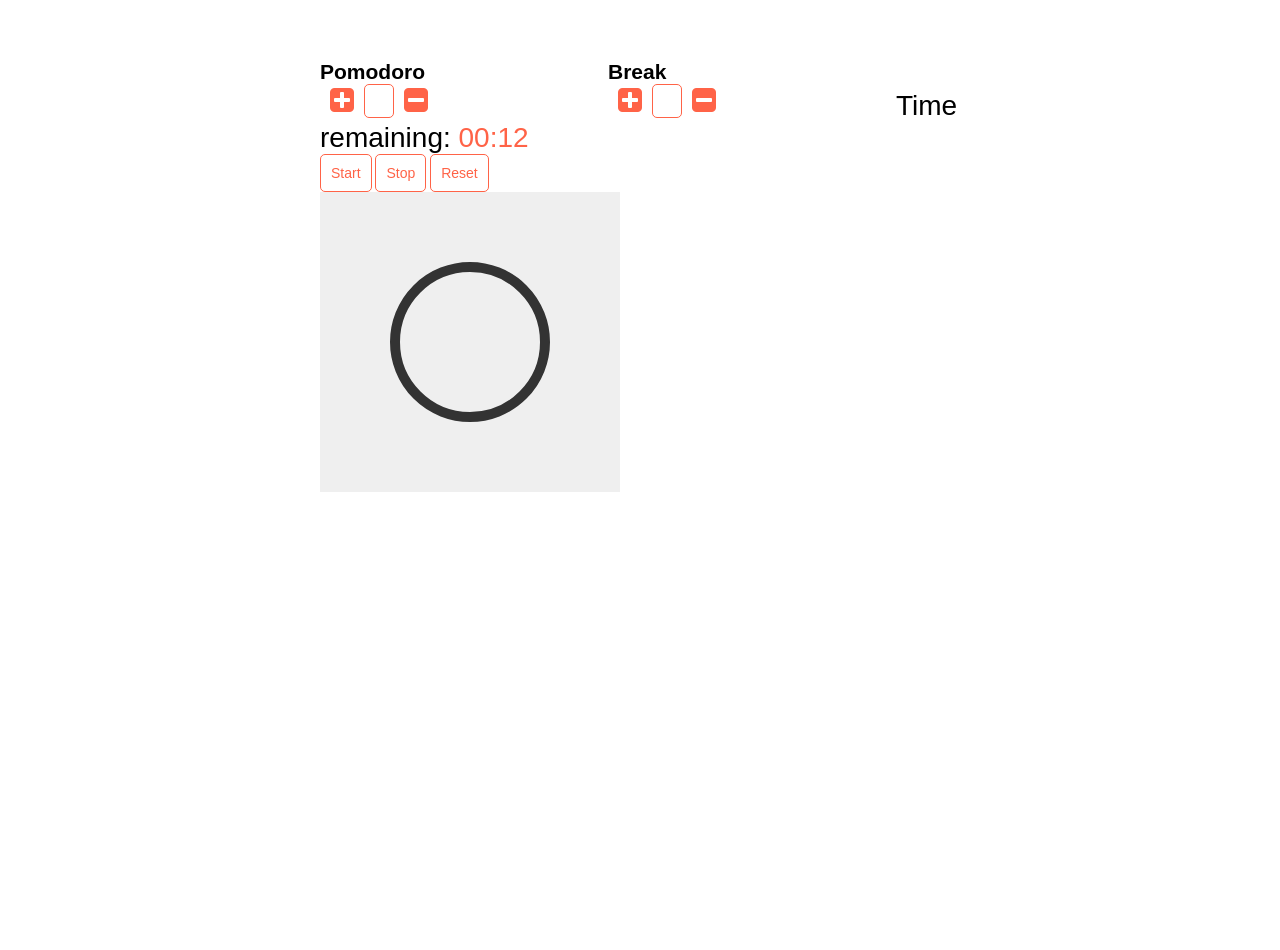
==== src/timer-16.html @ 1d11094e "Add +/- buttons" ====
<!DOCTYPE html>
<html lang="en">

<head>
  <meta charset="utf-8">
  <meta http-equiv="X-UA-Compatible" content="IE=edge">
  <meta name="viewport" content="width=device-width, initial-scale=1">
  <title></title>
  <link rel="stylesheet" href="https://maxcdn.bootstrapcdn.com/font-awesome/4.5.0/css/font-awesome.min.css">
  <link rel="stylesheet" href="css/style.css">
</head>

<body>
  <header>

  </header>

  <div class="timer-container">
    <div class="options">
      <div class="options__pomodoro">
        <h2>Pomodoro</h2>
        <h4><i class="fa fa-plus-square"></i><input id="options__pomodoro-length" type="text"></span><i class="fa fa-minus-square"></i></h4>
      </div>
      <div class="options__break">
        <h2>Break</h2>
        <h4><i class="fa fa-plus-square"></i><input id="options__break-length" type="text"></span><i class="fa fa-minus-square"></i></h4>
      </div>
    </div>

    <div id="timer">
      <p class="timer-text">Time remaining: <span id="timer1" class="timer-js"></span></p>


      <button class="start">Start</button>
      <button class="stop">Stop</button>
      <button class="reset">Reset</button>


    </div>

    <div class="circle-container">
      <svg height="300" width="300">
        <circle id="circle1" class="circle circle1" cx="150" cy="150" r="79.5774715" stroke="#ff6347" stroke-width="20" fill="none" />
        <circle id="circle2" class="circle circle2" cx="150" cy="150" r="75" stroke="#333" stroke-width="10" fill="none" />
        
      </svg>
    </div>


  </div>






  <script src="js/lib/jquery-1.11.3.min.js"></script>
  <script src="js/lib/knockout-3.2.0.min.js"></script>

  <script src="js/timer-16.js"></script>


</body>



</html>
---- src/css/style.css ----
* {
  font-family: "Helvetica Neue", "Helvetica", sans-serif;
  -webkit-box-sizing: border-box;
  -moz-box-sizing: border-box;
  -ms-box-sizing: border-box;
  box-sizing: border-box;
}

* {
  margin: 0;
  padding: 0;
}

html,
body {
  margin: 0;
  padding: 0;
  font-size: 14px;
  height: 100%;
}

p {
  font-size: 2em;
}

.timer-container {
  max-width: 50%;
  margin: 50px auto;
}

.options {
  padding: 10px 0;
  margin-bottom: 20px;
}

.options__pomodoro,
.options__break {
  width: 45%;
  float: left;
}

.timer-js {
  color: tomato;
}

.circle-container {
  width: 300px;
  height: 300px;
  background: rgba(99, 99, 99, 0.1);
  text-align: center;
  display: inline-block;
  margin-right: 10px;
}

.circle {
  stroke-dasharray: 500;
  transform: rotate(-90deg);
  transform-origin: 50%;
}

.circle1 {
  stroke-dashoffset: 0;
}

button, input {
  padding: 10px;
  border: 1px solid tomato;
  background: white;
  font-size: 1em;
  border-radius: 5px;
  color: tomato;
}

button:hover {
  cursor: pointer;
}

input {
  width: 30px;
  font-size: 2em;
  padding: 0;
}

.fa {
  font-size: 2em;
  color: tomato;
  margin: 0 10px;
}
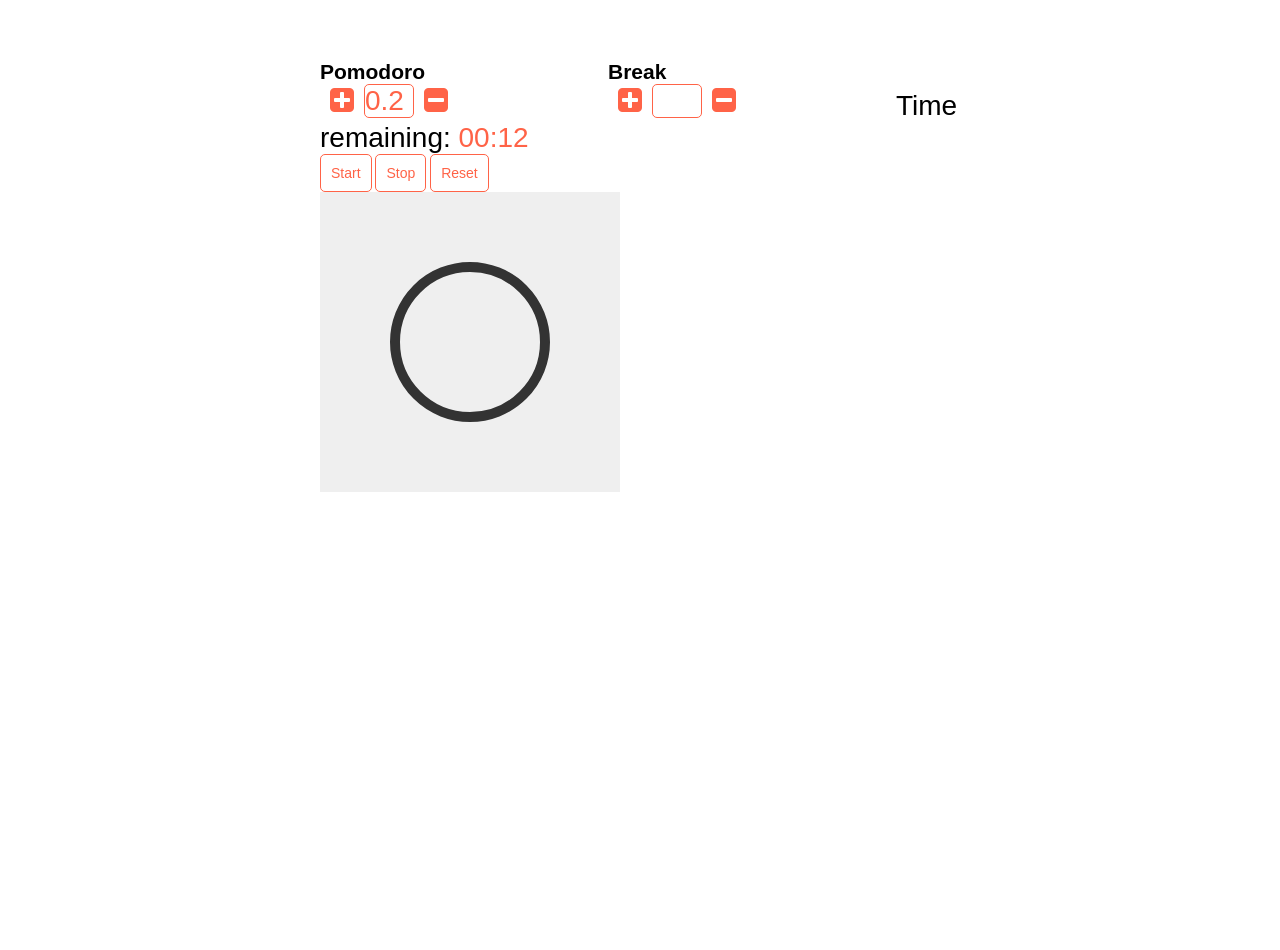
==== commit fb260277: "Experiment with KO bindings for p_input" ====
--- a/src/timer-16.html
+++ b/src/timer-16.html
@@ -10,7 +10,7 @@
   <link rel="stylesheet" href="css/style.css">
 </head>
 
-<body>
+<body class="preload">
   <header>
 
   </header>
@@ -19,7 +19,7 @@
     <div class="options">
       <div class="options__pomodoro">
         <h2>Pomodoro</h2>
-        <h4><i class="fa fa-plus-square"></i><input id="options__pomodoro-length" type="text"></span><i class="fa fa-minus-square"></i></h4>
+        <h4><i id="p-add" class="fa fa-plus-square"></i><input id="options__pomodoro-length" type="text" data-bind="value: p_input, text: p_input"></span><i class="fa fa-minus-square"></i></h4>
       </div>
       <div class="options__break">
         <h2>Break</h2>
--- a/src/css/style.css
+++ b/src/css/style.css
@@ -17,6 +17,13 @@
   padding: 0;
   font-size: 14px;
   height: 100%;
+}
+
+.preload * {
+  -webkit-transition: none !important;
+  -moz-transition: none !important;
+  -ms-transition: none !important;
+  -o-transition: none !important;
 }
 
 p {
@@ -60,9 +67,11 @@
 
 .circle1 {
   stroke-dashoffset: 0;
+  transition: stroke-dashoffset 0 linear;
 }
 
-button, input {
+button,
+input {
   padding: 10px;
   border: 1px solid tomato;
   background: white;
@@ -76,7 +85,7 @@
 }
 
 input {
-  width: 30px;
+  width: 50px;
   font-size: 2em;
   padding: 0;
 }
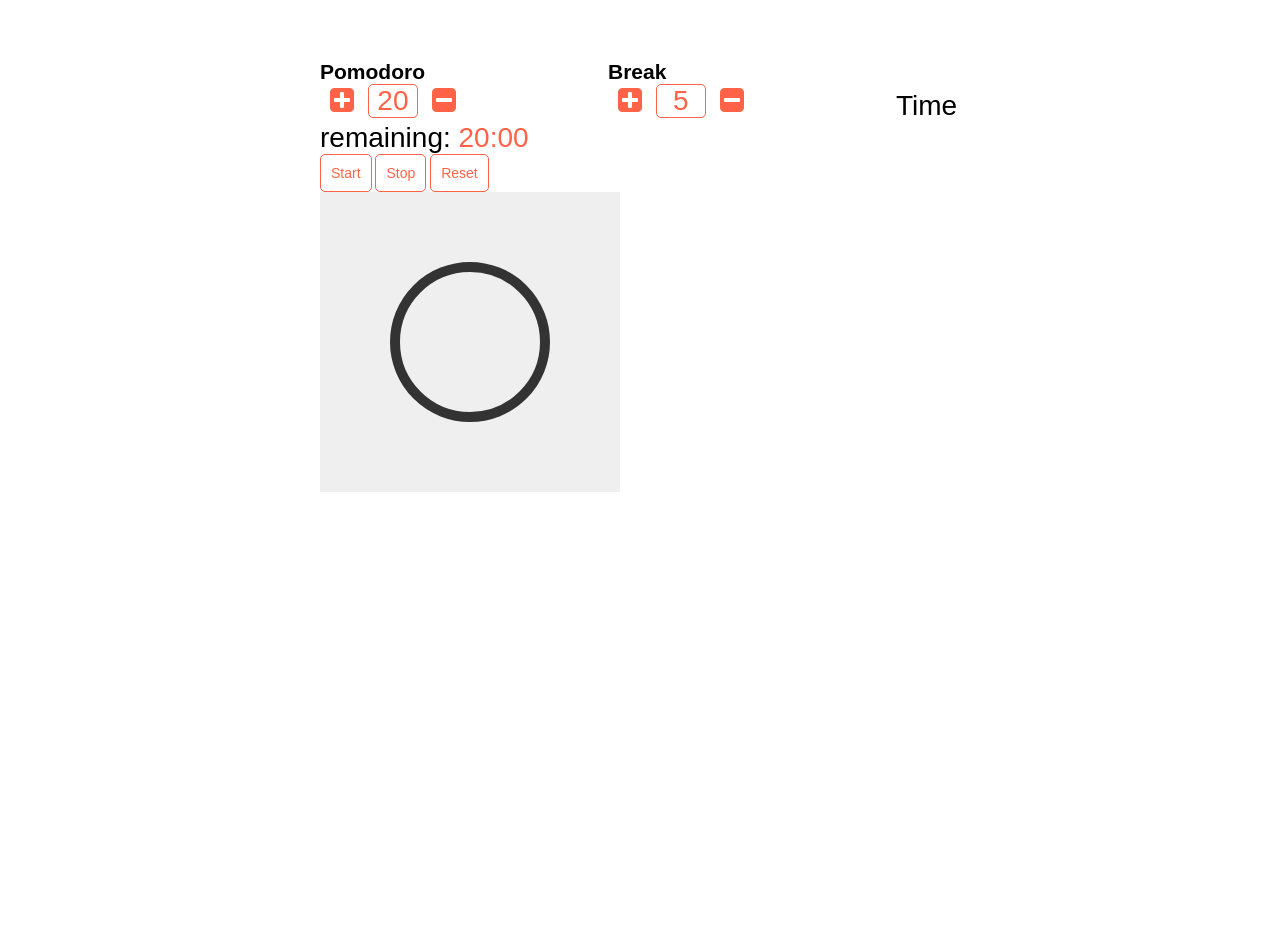
==== commit c74b0031: "Add break button functions" ====
--- a/src/timer-16.html
+++ b/src/timer-16.html
@@ -19,11 +19,19 @@
     <div class="options">
       <div class="options__pomodoro">
         <h2>Pomodoro</h2>
-        <h4><i id="p-add" class="fa fa-plus-square"></i><input id="options__pomodoro-length" type="text" data-bind="value: p_input, text: p_input"></span><i class="fa fa-minus-square"></i></h4>
+        <h4>
+          <i id="p-add" class="fa fa-plus-square"></i>
+          <input id="options__pomodoro-length" type="text" data-bind="textInput: p_input">
+          <i id="p-minus" class="fa fa-minus-square"></i>
+        </h4>
       </div>
       <div class="options__break">
         <h2>Break</h2>
-        <h4><i class="fa fa-plus-square"></i><input id="options__break-length" type="text"></span><i class="fa fa-minus-square"></i></h4>
+        <h4>
+          <i id="b-add" class="fa fa-plus-square"></i>
+          <input id="options__break-length" type="text" data-bind="textInput: b_input">
+          <i id="b-minus" class="fa fa-minus-square"></i>
+        </h4>
       </div>
     </div>
 
@@ -42,7 +50,7 @@
       <svg height="300" width="300">
         <circle id="circle1" class="circle circle1" cx="150" cy="150" r="79.5774715" stroke="#ff6347" stroke-width="20" fill="none" />
         <circle id="circle2" class="circle circle2" cx="150" cy="150" r="75" stroke="#333" stroke-width="10" fill="none" />
-        
+
       </svg>
     </div>
 
--- a/src/css/style.css
+++ b/src/css/style.css
@@ -88,6 +88,7 @@
   width: 50px;
   font-size: 2em;
   padding: 0;
+  text-align: center;
 }
 
 .fa {
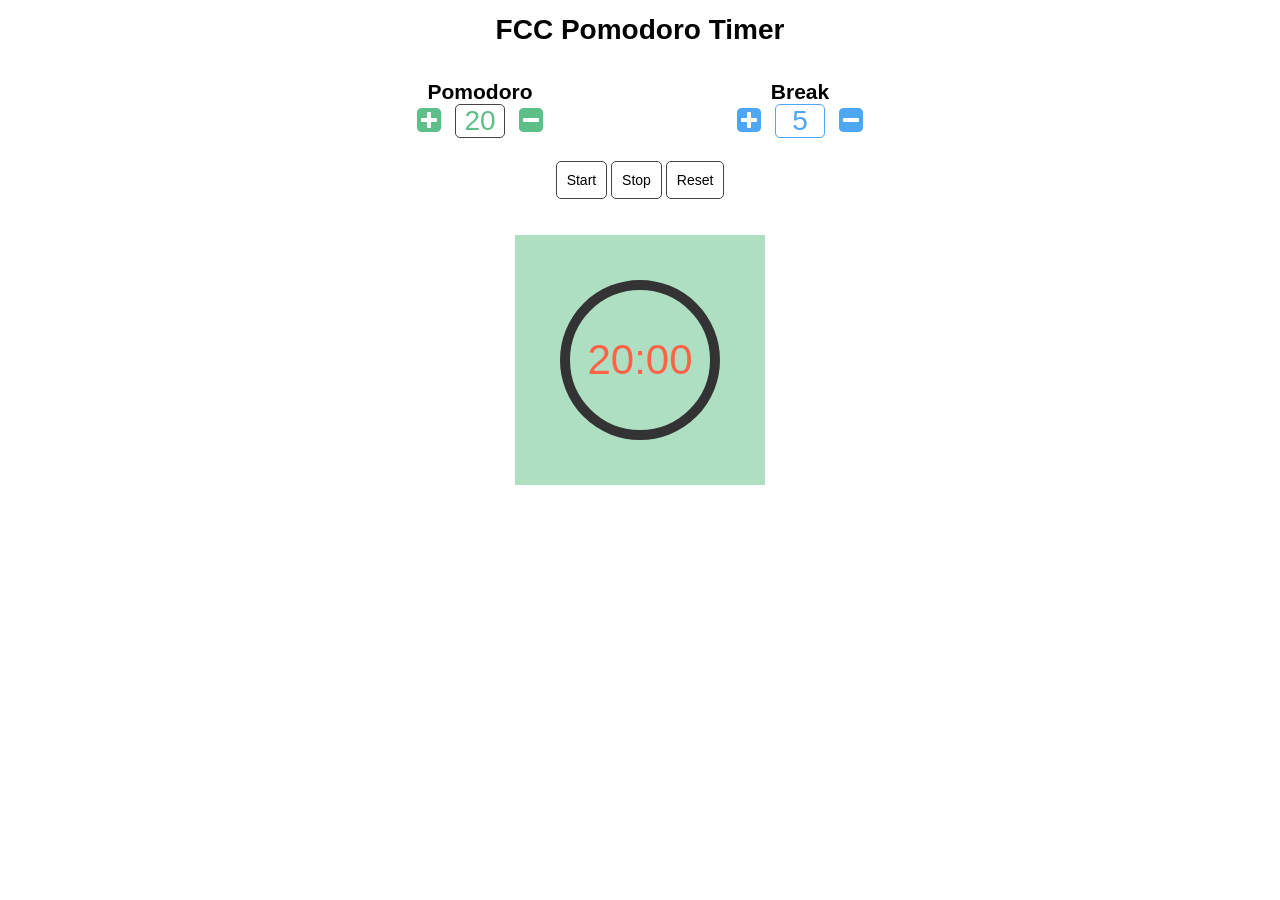
==== commit 471a9d5e: "Fix styling of controls and options, add h1" ====
--- a/src/timer-16.html
+++ b/src/timer-16.html
@@ -11,7 +11,8 @@
 </head>
 
 <body class="preload">
-  <header>
+  <header class="header">
+    <h1>FCC Pomodoro Timer</h1>
 
   </header>
 
@@ -20,23 +21,22 @@
       <div class="options__pomodoro">
         <h2>Pomodoro</h2>
         <h4>
-          <i id="p-add" class="fa fa-plus-square"></i>
-          <input id="options__pomodoro-length" type="text" data-bind="textInput: p_input">
-          <i id="p-minus" class="fa fa-minus-square"></i>
+          <i id="p-add" class="fa fa-plus-square pomodoro"></i>
+          <input id="options__pomodoro-length" class="pomodoro" type="text" data-bind="textInput: p_input">
+          <i id="p-minus" class="fa fa-minus-square pomodoro"></i>
         </h4>
       </div>
       <div class="options__break">
         <h2>Break</h2>
         <h4>
-          <i id="b-add" class="fa fa-plus-square"></i>
-          <input id="options__break-length" type="text" data-bind="textInput: b_input">
-          <i id="b-minus" class="fa fa-minus-square"></i>
+          <i id="b-add" class="fa fa-plus-square break"></i>
+          <input id="options__break-length" class="break" type="text" data-bind="textInput: b_input">
+          <i id="b-minus" class="fa fa-minus-square break"></i>
         </h4>
       </div>
     </div>
 
-    <div id="timer">
-      <p class="timer-text">Time remaining: <span id="timer1" class="timer-js"></span></p>
+    <div id="controls" class="controls">
 
 
       <button class="start">Start</button>
@@ -48,9 +48,10 @@
 
     <div class="circle-container">
       <svg height="300" width="300">
+        <rect class="rect" x="25" y="25" width="250" height="250" fill="#5fbf88" fill-opacity="0.5" />
         <circle id="circle1" class="circle circle1" cx="150" cy="150" r="79.5774715" stroke="#ff6347" stroke-width="20" fill="none" />
         <circle id="circle2" class="circle circle2" cx="150" cy="150" r="75" stroke="#333" stroke-width="10" fill="none" />
-
+        <span id="timer1" class="timer-js"></span>
       </svg>
     </div>
 
--- a/src/css/style.css
+++ b/src/css/style.css
@@ -26,42 +26,74 @@
   -o-transition: none !important;
 }
 
+.break {
+  color: #4da7f4;
+}
+
+.pomodoro {
+  color: #5fbf88;
+}
+
 p {
   font-size: 2em;
 }
 
+h1 {
+  text-align: center;
+}
+
+.header {
+  height: 60px;
+  line-height: 60px;
+}
+
 .timer-container {
   max-width: 50%;
-  margin: 50px auto;
+  margin: 10px auto;
 }
 
 .options {
   padding: 10px 0;
-  margin-bottom: 20px;
+  height: 80px;
+  text-align: center;
+}
+
+.controls {
+  height: 60px;
+  text-align: center;
+  line-height: 60px;
 }
 
 .options__pomodoro,
 .options__break {
-  width: 45%;
+  width: 50%;
   float: left;
 }
 
 .timer-js {
   color: tomato;
+  position: absolute;
+  left: 0;
+  right: 0;
+  line-height: 300px;
+  font-size: 3em;
 }
 
 .circle-container {
-  width: 300px;
+  width: 100%;
   height: 300px;
-  background: rgba(99, 99, 99, 0.1);
   text-align: center;
   display: inline-block;
-  margin-right: 10px;
+  position: relative;
 }
 
 .circle {
   stroke-dasharray: 500;
   transform: rotate(-90deg);
+  transform-origin: 50%;
+}
+
+.rect {
   transform-origin: 50%;
 }
 
@@ -73,11 +105,18 @@
 button,
 input {
   padding: 10px;
-  border: 1px solid tomato;
   background: white;
   font-size: 1em;
+  border: 1px solid #444444;
   border-radius: 5px;
-  color: tomato;
+}
+
+input.break {
+  border: 1px solid #4da7f4;
+}
+
+i.fa:hover {
+  cursor: pointer;
 }
 
 button:hover {
@@ -93,6 +132,5 @@
 
 .fa {
   font-size: 2em;
-  color: tomato;
   margin: 0 10px;
 }
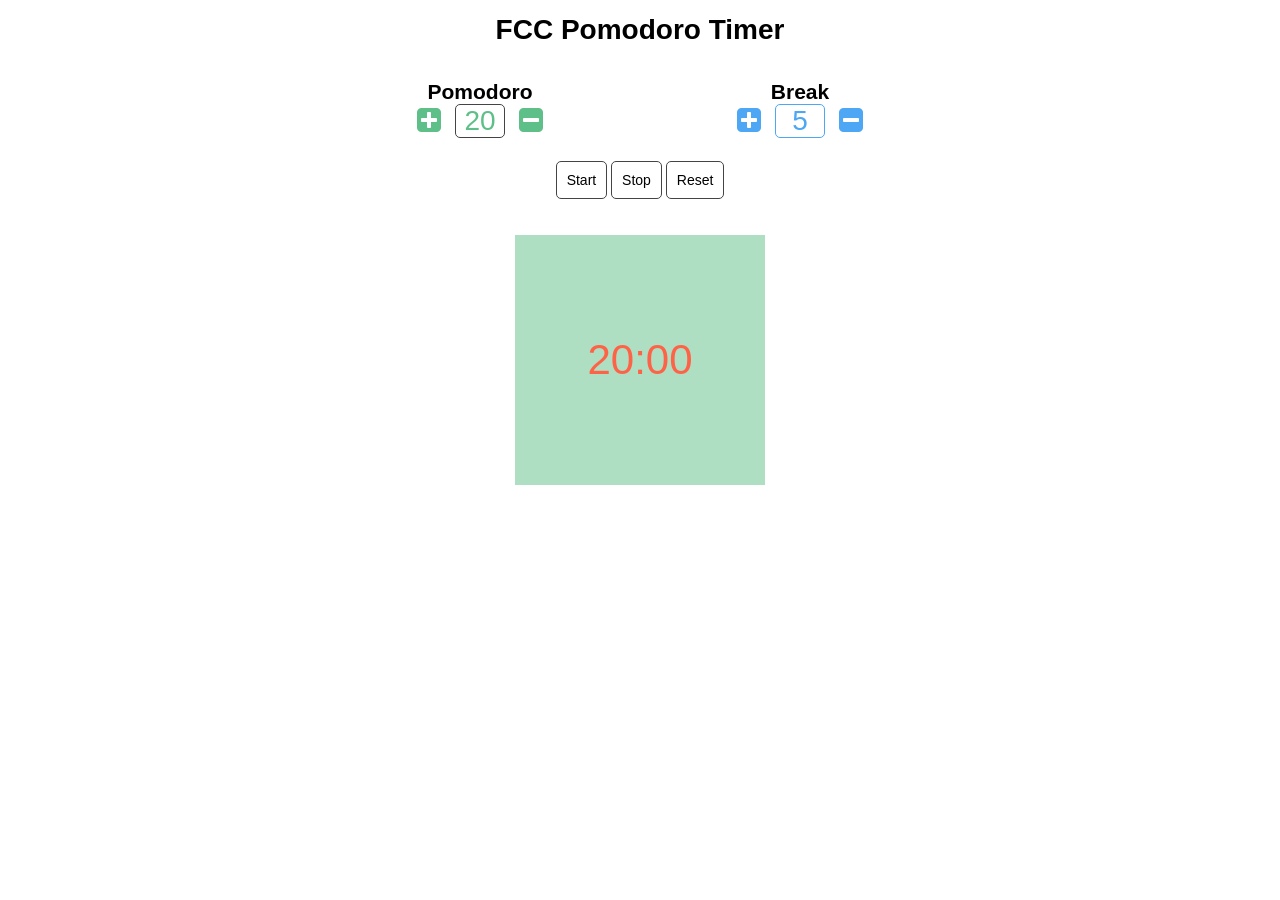
==== commit bc58920d: "Initial refactor with KO" ====
--- a/src/timer-16.html
+++ b/src/timer-16.html
@@ -22,7 +22,7 @@
         <h2>Pomodoro</h2>
         <h4>
           <i id="p-add" class="fa fa-plus-square pomodoro"></i>
-          <input id="options__pomodoro-length" class="pomodoro" type="text" data-bind="textInput: p_input">
+          <input id="options__pomodoro-length" class="pomodoro" type="text" data-bind="textInput: pomo_input">
           <i id="p-minus" class="fa fa-minus-square pomodoro"></i>
         </h4>
       </div>
@@ -30,7 +30,7 @@
         <h2>Break</h2>
         <h4>
           <i id="b-add" class="fa fa-plus-square break"></i>
-          <input id="options__break-length" class="break" type="text" data-bind="textInput: b_input">
+          <input id="options__break-length" class="break" type="text" data-bind="textInput: break_input">
           <i id="b-minus" class="fa fa-minus-square break"></i>
         </h4>
       </div>
@@ -50,7 +50,6 @@
       <svg height="300" width="300">
         <rect class="rect" x="25" y="25" width="250" height="250" fill="#5fbf88" fill-opacity="0.5" />
         <circle id="circle1" class="circle circle1" cx="150" cy="150" r="79.5774715" stroke="#ff6347" stroke-width="20" fill="none" />
-        <circle id="circle2" class="circle circle2" cx="150" cy="150" r="75" stroke="#333" stroke-width="10" fill="none" />
         <span id="timer1" class="timer-js"></span>
       </svg>
     </div>
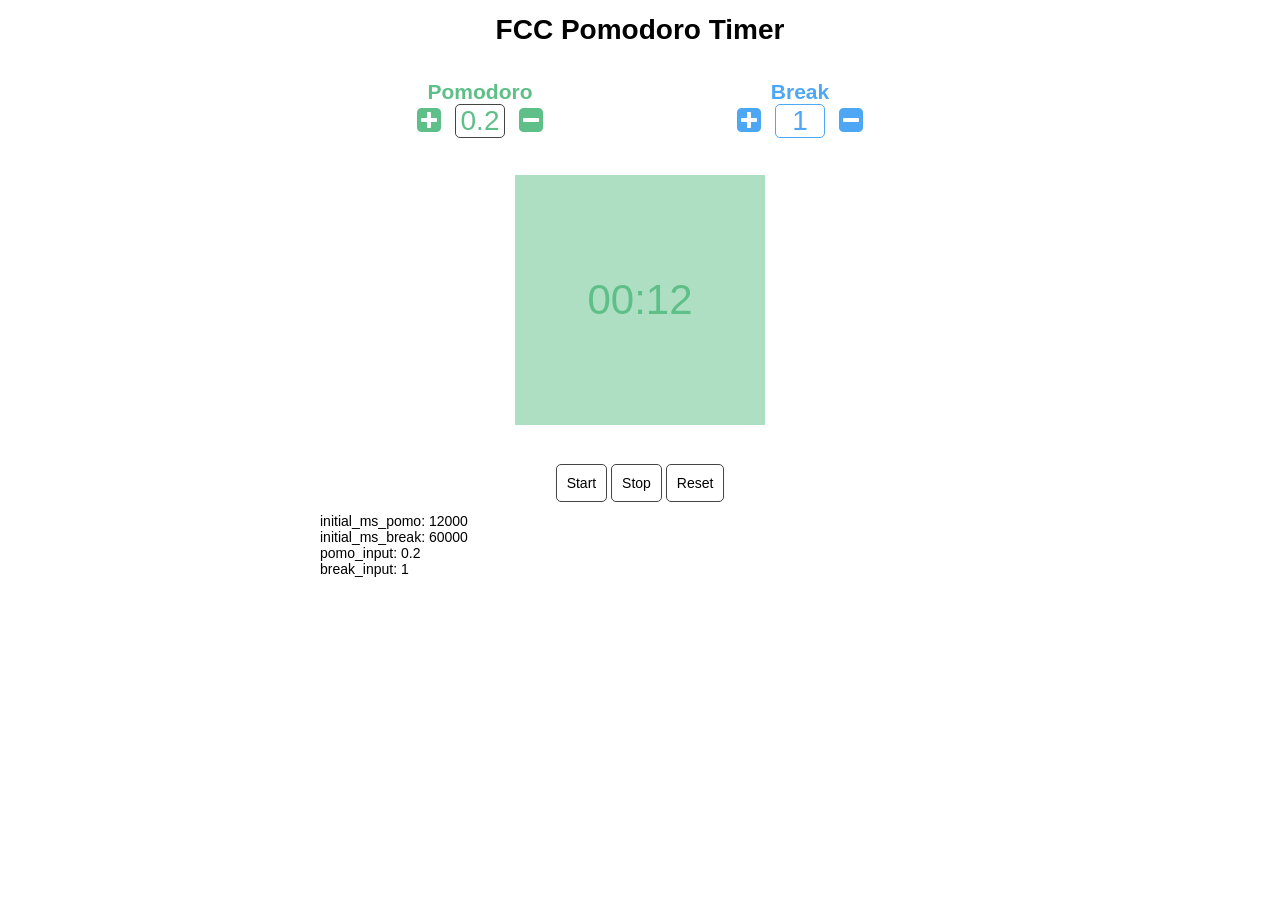
==== commit ecc58d2a: "Change color with session!" ====
--- a/src/timer-16.html
+++ b/src/timer-16.html
@@ -19,7 +19,7 @@
   <div class="timer-container">
     <div class="options">
       <div class="options__pomodoro">
-        <h2>Pomodoro</h2>
+        <h2 class="pomodoro">Pomodoro</h2>
         <h4>
           <i id="p-add" class="fa fa-plus-square pomodoro"></i>
           <input id="options__pomodoro-length" class="pomodoro" type="text" data-bind="textInput: pomo_input">
@@ -27,7 +27,7 @@
         </h4>
       </div>
       <div class="options__break">
-        <h2>Break</h2>
+        <h2 class="break">Break</h2>
         <h4>
           <i id="b-add" class="fa fa-plus-square break"></i>
           <input id="options__break-length" class="break" type="text" data-bind="textInput: break_input">
@@ -36,24 +36,29 @@
       </div>
     </div>
 
-    <div id="controls" class="controls">
-
-
-      <button class="start">Start</button>
-      <button class="stop">Stop</button>
-      <button class="reset">Reset</button>
-
-
-    </div>
 
     <div class="circle-container">
       <svg height="300" width="300">
-        <rect class="rect" x="25" y="25" width="250" height="250" fill="#5fbf88" fill-opacity="0.5" />
-        <circle id="circle1" class="circle circle1" cx="150" cy="150" r="79.5774715" stroke="#ff6347" stroke-width="20" fill="none" />
+        <rect id="rect1" class="rect1" x="25" y="25" width="250" height="250" fill="#5fbf88" fill-opacity="0.5" />
+        <circle id="circle1" class="circle circle1 break" cx="150" cy="150" r="79.5774715" stroke="#5fbf88" stroke-width="20" fill="none" />
         <span id="timer1" class="timer-js"></span>
       </svg>
     </div>
 
+    <div id="controls" class="controls">
+      <button class="start">Start</button>
+      <button class="stop">Stop</button>
+      <button class="reset">Reset</button>
+    </div>
+
+
+    <div>initial_ms_pomo: <span data-bind="text: initial_ms_pomo"></span></div>
+    <div>initial_ms_break: <span data-bind="text: initial_ms_break()"></span>
+      <div>pomo_input: <span data-bind="text: pomo_input"></span></div>
+      <div>break_input: <span data-bind="text: break_input()"></span></div>
+
+
+    </div>
 
   </div>
 
--- a/src/css/style.css
+++ b/src/css/style.css
@@ -71,7 +71,7 @@
 }
 
 .timer-js {
-  color: tomato;
+  color: #5fbf88;
   position: absolute;
   left: 0;
   right: 0;
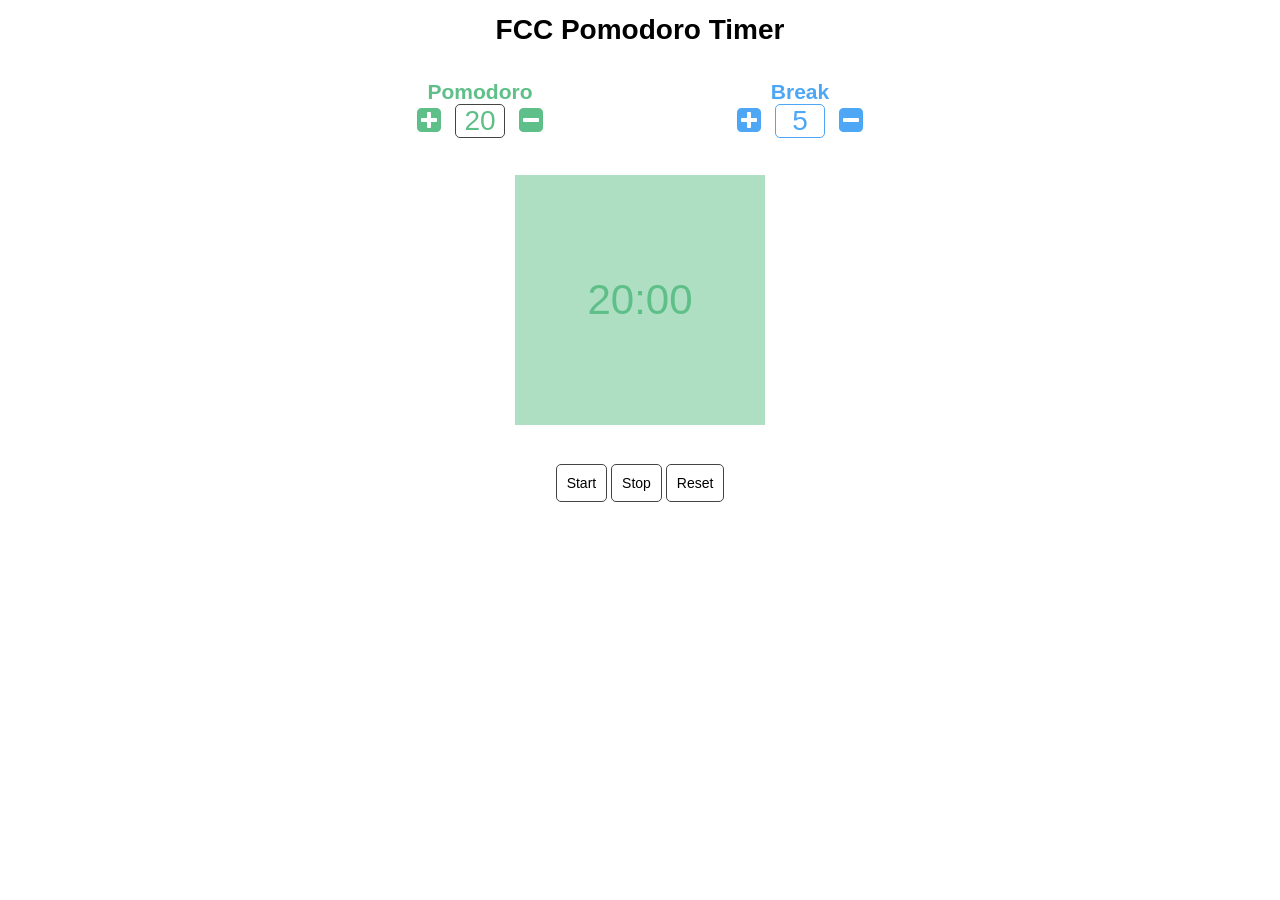
==== commit 963c2206: "Set proper initial values, hide console" ====
--- a/src/timer-16.html
+++ b/src/timer-16.html
@@ -51,12 +51,12 @@
       <button class="reset">Reset</button>
     </div>
 
-
-    <div>initial_ms_pomo: <span data-bind="text: initial_ms_pomo"></span></div>
-    <div>initial_ms_break: <span data-bind="text: initial_ms_break()"></span>
-      <div>pomo_input: <span data-bind="text: pomo_input"></span></div>
-      <div>break_input: <span data-bind="text: break_input()"></span></div>
-
+    <div class="console">
+      <div>initial_ms_pomo: <span data-bind="text: initial_ms_pomo"></span></div>
+      <div>initial_ms_break: <span data-bind="text: initial_ms_break()"></span>
+        <div>pomo_input: <span data-bind="text: pomo_input"></span></div>
+        <div>break_input: <span data-bind="text: break_input()"></span></div>
+      </div>
 
     </div>
 
--- a/src/css/style.css
+++ b/src/css/style.css
@@ -40,6 +40,10 @@
 
 h1 {
   text-align: center;
+}
+
+.console {
+  display: none;
 }
 
 .header {
